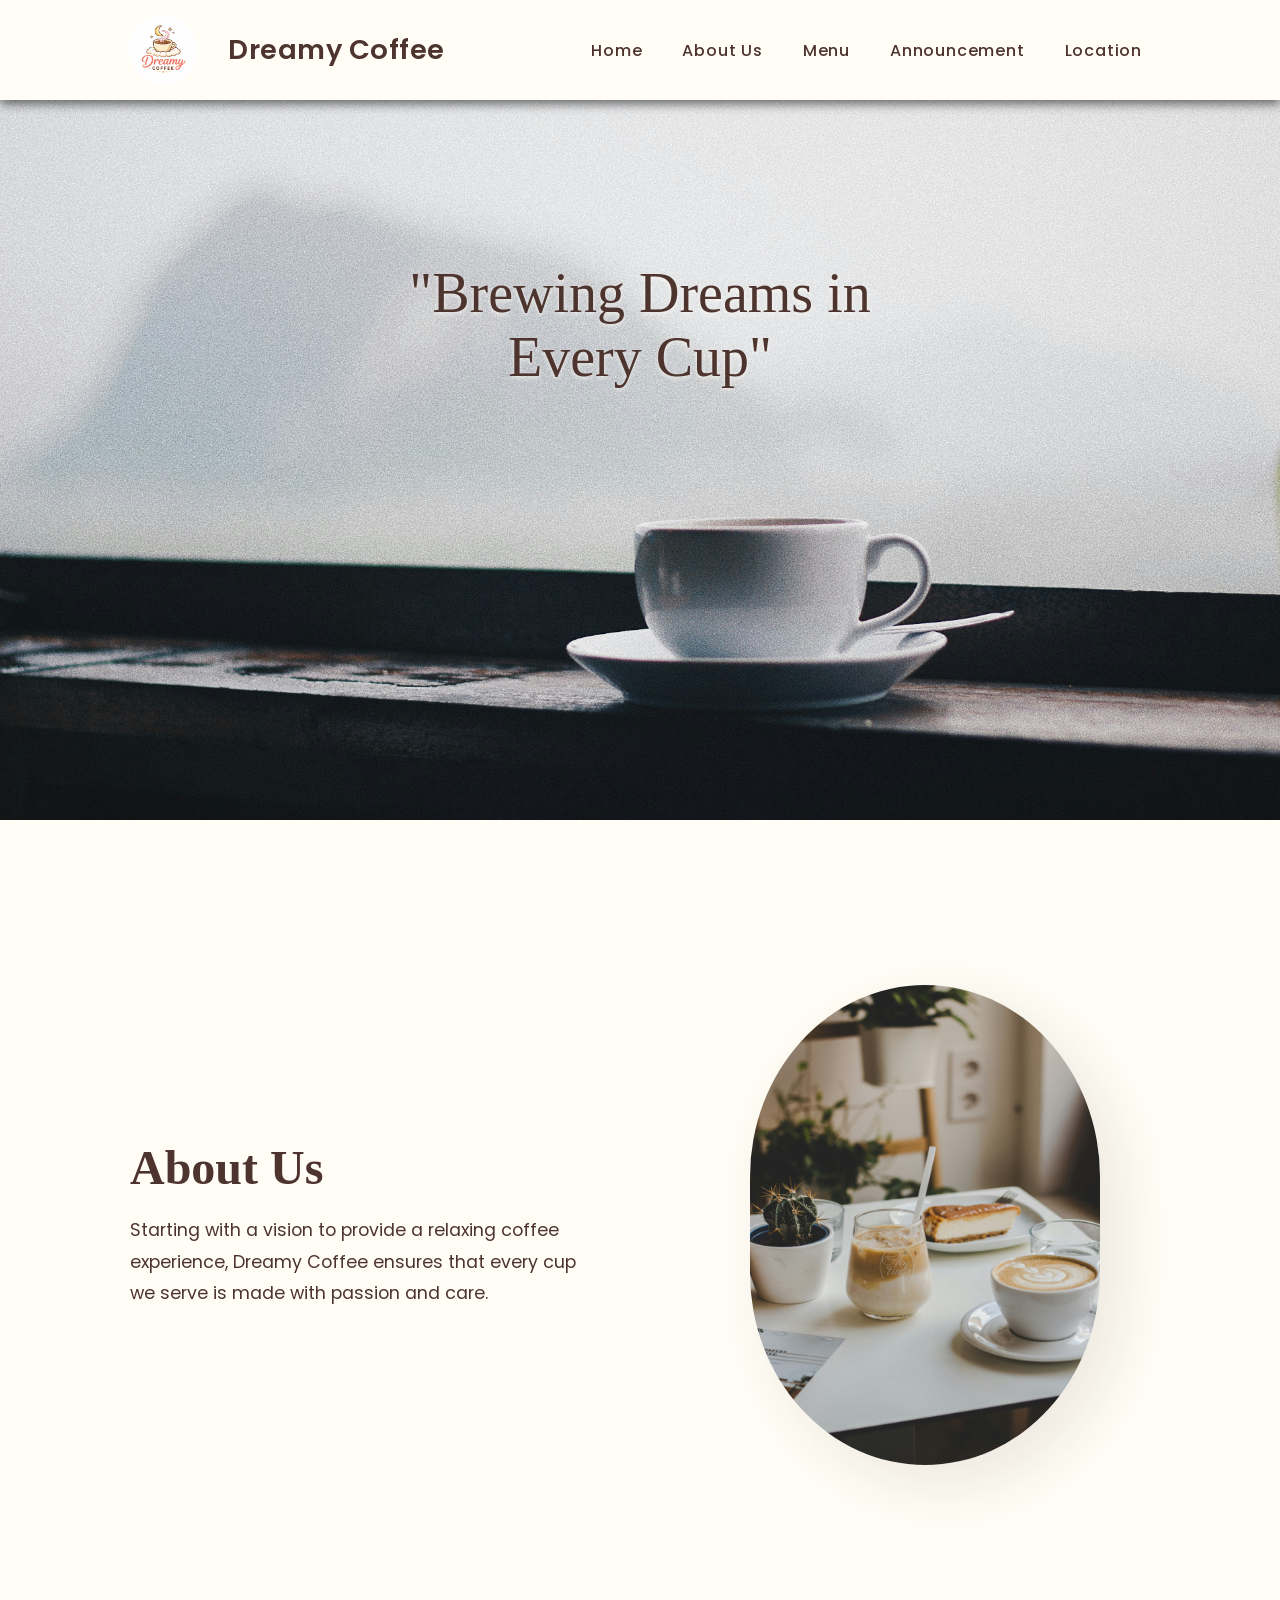
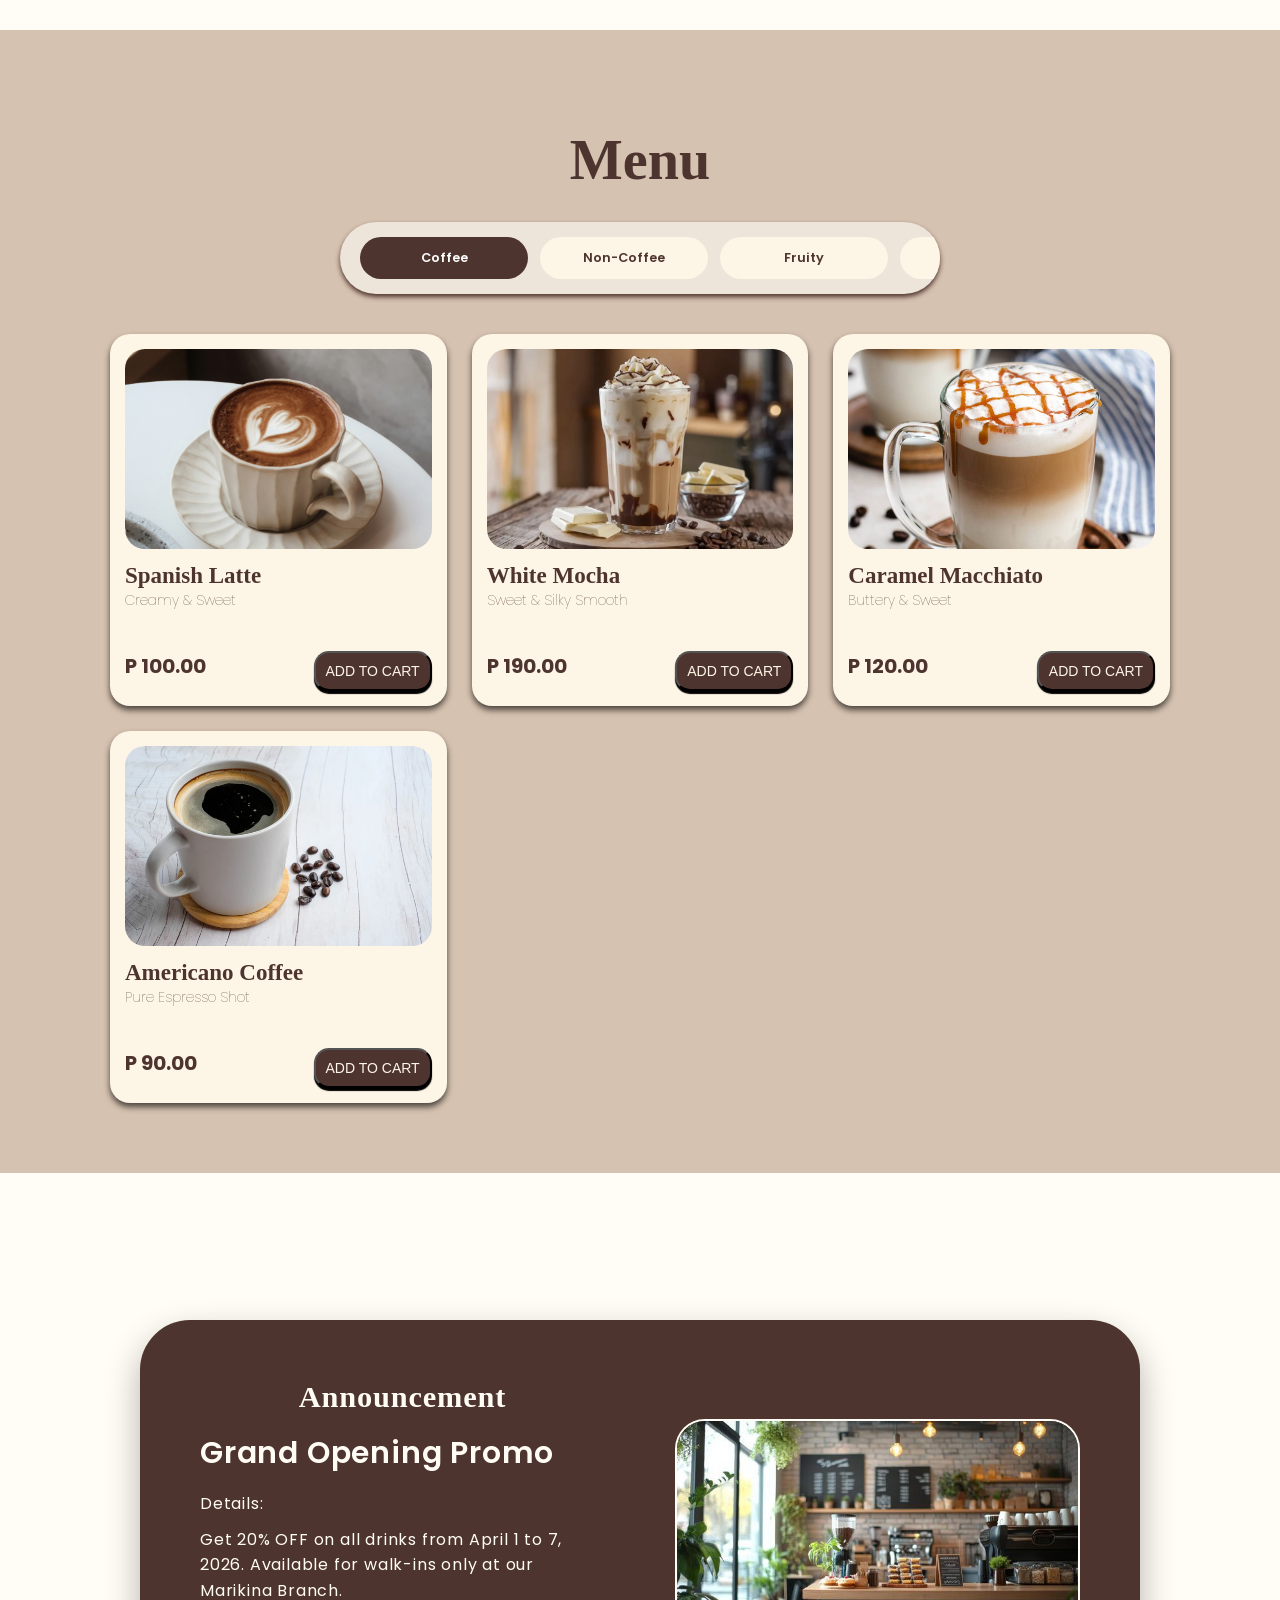
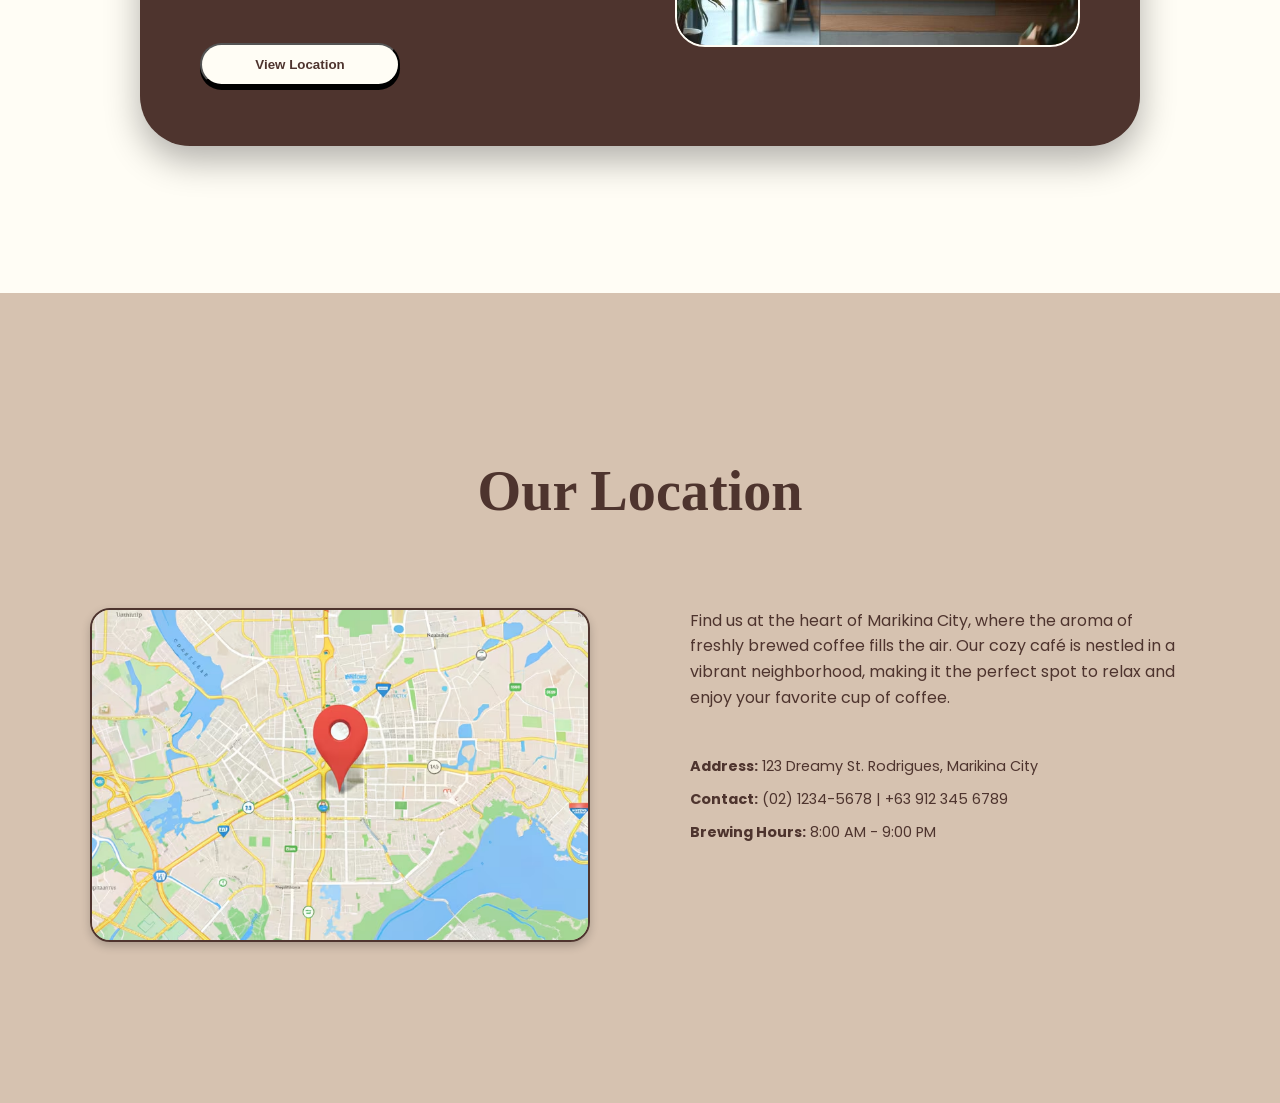
==== index.html @ 5acb3ea9 "Add files via upload" ====
<!DOCTYPE html>
<html lang="en">
<head>
    <meta charset="UTF-8">
    <meta name="viewport" content="width=device-width, initial-scale=1.0">
    <title>Dreamy Coffee</title>

    <link rel="stylesheet" href="style.css">

    <link rel="preconnect" href="https://fonts.googleapis.com">
    <link rel="preconnect" href="https://fonts.gstatic.com" crossorigin>
    <link href="https://fonts.googleapis.com/css2?family=Poppins:wght@400;600;700&display=swap" rel="stylesheet">
</head>
<body>
    <!-- Header Section -->
    <header class="logo-name-nav">
        <div class="brand">
            <div class="logo">
                <img src="dreamyCoffee_logo.webp" alt="Dreamy coffee shop logo">
            </div>
            <div class="name">
                <h2>Dreamy Coffee</h2>
            </div>
        </div>
        <nav class="navigation">
            <div class="menuToggle" id="menuToggle">
                ☰
            </div>
            <div class="navLinks">
                <a href="#home">Home</a>
                <a href="#aboutUs">About Us</a>
                <a href="#menu">Menu</a>
                <a href="#announcement">Announcement</a>
                <a href="#location">Location</a>
            </div>
        </nav>
    </header>

    <!-- Home Section -->
    <main class="home" id="home">
        <div class="home-section">
            <h2>"Brewing Dreams in <br> Every Cup"</h2>
        </div>
    </main>

    <!-- About Us Section -->
    <article class="aboutUs-Section" id="aboutUs">
        <div class="aboutUs">
            <div class="title-paragraph">
                <div class="aboutUs-title">
                    <h3>About Us</h3>
                </div>
                <div class="aboutUs-paragraph">
                    <p>Starting with a vision to provide a relaxing coffee experience, Dreamy Coffee ensures that 
                       every cup we serve is made with passion and care.
                    </p>
                </div>
            </div>
            <div class="aboutUs-picture">
                <img src="about-usPic_DC.webp" alt="Comfortable place with coffee">
            </div>
        </div>
    </article>

    <!-- Menu Section -->
    <section class="menu" id="menu">
        <div class="menu-title">
            <h3>Menu</h3>
        </div>
    
        <div class="categories">
            <ul>
                <li class="active-category" data-category="coffee">Coffee</li>
                <li data-category="non-coffee">Non-Coffee</li>
                <li data-category="fruity">Fruity</li>
                <li data-category="milk-tea">Milk-Tea</li>
                <li data-category="pastries">Pastries</li>
            </ul>
        </div>

        <main class="products-container">

            <!-- Coffee Products -->
            <div class="product" data-item="coffee">
                <div class="product-img">
                    <img src="Latte.webp" alt="Spanish Latte">
                </div>
                <div class="product-name">
                    <h5>Spanish Latte</h5>
                    <p>Creamy & Sweet</p>
                </div>
                <div class="price-cart">
                    <p>P 100.00</p>
                    <input type="button" class="add-btn" value="ADD TO CART">
                </div>
            </div>

            <div class="product" data-item="coffee">
                <div class="product-img">
                    <img src="whiteMocha.webp" alt="White Mocha">
                </div>
                <div class="product-name">
                    <h5>White Mocha</h5>
                    <p>Sweet & Silky Smooth</p>
                </div>
                <div class="price-cart">
                    <p>P 190.00</p>
                    <input type="button" class="add-btn" value="ADD TO CART">
                </div>
            </div>

            <div class="product" data-item="coffee">
                <div class="product-img">
                    <img src="caramelMacchiato.webp" alt="Caramel Macchiato">
                </div>
                <div class="product-name">
                    <h5>Caramel Macchiato</h5>
                    <p>Buttery & Sweet</p>
                </div>
                <div class="price-cart">
                    <p>P 120.00</p>
                    <input type="button" class="add-btn" value="ADD TO CART">
                </div>
            </div>

            <div class="product" data-item="coffee">
                <div class="product-img">
                    <img src="americanoCoffee.webp" alt="Americano Coffee">
                </div>
                <div class="product-name">
                    <h5>Americano Coffee</h5>
                    <p>Pure Espresso Shot</p>
                </div>
                <div class="price-cart">
                    <p>P 90.00</p>
                    <input type="button" class="add-btn" value="ADD TO CART">
                </div>
            </div>


            <!-- Non-Coffee -->
            <div class="product" data-item="non-coffee">
                <div class="product-img">
                    <img src="creamyPureMatchaLatte.webp" alt="Creamy Pure Matcha Latte">
                </div>
                <div class="product-name">
                    <h5>Creamy Pure Matcha Latte</h5>
                    <p>Premium ceremonial grade matcha whisked with velvety steamed milk</p>
                </div>
                <div class="price-cart">
                    <p>P 165.00</p>
                    <input type="button" class="add-btn" value="ADD TO CART">
                </div>
            </div>

            <div class="product" data-item="non-coffee">
                <div class="product-img">
                    <img src="hojichaLatte.webp" alt="Hojicha Latte">
                </div>
                <div class="product-name">
                    <h5>Hojicha Latte</h5>
                    <p>Roasted green tea with a distinct nutty and smoky aroma</p>
                </div>
                <div class="price-cart">
                    <p>P 160.00</p>
                    <input type="button" class="add-btn" value="ADD TO CART">
                </div>
            </div>

            <div class="product" data-item="non-coffee">
                <div class="product-img">
                    <img src="indulgentHotCoffee.webp" alt="Indulgent Hot Chocolate">
                </div>
                <div class="product-name">
                    <h5>Indulgent Hot Chocolate</h5>
                    <p>Rich, melted dark chocolate topped with a swirl of cream</p>
                </div>
                <div class="price-cart">
                    <p>P 120.00</p>
                    <input type="button" class="add-btn" value="ADD TO CART">
                </div>
            </div>

            <div class="product" data-item="non-coffee">
                <div class="product-img">
                    <img src="strawberryMatchaSago.webp" alt="Strawberry Matcha Sago">
                </div>
                <div class="product-name">
                    <h5>Strawberry Matcha Sago</h5>
                    <p>Fresh strawberry bits, chewy sago, and a layered matcha finish</p>
                </div>
                <div class="price-cart">
                    <p>P 185.00</p>
                    <input type="button" class="add-btn" value="ADD TO CART">
                </div>
            </div>

            <!-- Fruity -->
            <div class="product" data-item="fruity">
                <div class="product-img">
                    <img src="classicLemonade.webp" alt="Classic Lemonade">
                </div>
                <div class="product-name">
                    <h5>Classic Lemonade</h5>
                    <p>Fresh & Zesty</p>
                </div>
                <div class="price-cart">
                    <p>P 100.00</p>
                    <input type="button" class="add-btn" value="ADD TO CART">
                </div>
            </div>

            <div class="product" data-item="fruity">
                <div class="product-img">
                    <img src="peachMangoTea.webp" alt="Peach Mango Tea">
                </div>
                <div class="product-name">
                    <h5>Peach Mango Tea</h5>
                    <p>Sweet & Tropical</p>
                </div>
                <div class="price-cart">
                    <p>P 130.00</p>
                    <input type="button" class="add-btn" value="ADD TO CART">
                </div>
            </div>

            <div class="product" data-item="fruity">
                <div class="product-img">
                    <img src="lycheeBerryFizz.webp" alt="Lychee Berry Fizz">
                </div>
                <div class="product-name">
                    <h5>Lychee Berry Fizz</h5>
                    <p>Sparkling & Sweet</p>
                </div>
                <div class="price-cart">
                    <p>P 145.00</p>
                    <input type="button" class="add-btn" value="ADD TO CART">
                </div>
            </div>

            <div class="product" data-item="fruity">
                <div class="product-img">
                    <img src="passion-fruit-cloud.webp" alt="Passion Fruit Cloud">
                </div>
                <div class="product-name">
                    <h5>Passion Fruit Cloud</h5>
                    <p>Tangy with Creamy Foam</p>
                </div>
                <div class="price-cart">
                    <p>P 150.00</p>
                    <input type="button" class="add-btn" value="ADD TO CART">
                </div>
            </div>


            <!-- Milk Tea -->
            <div class="product" data-item="milk-tea">
                <div class="product-img">
                    <img src="cookiesAndCream.webp" alt="Cookies & Cream">
                </div>
                <div class="product-name">
                    <h5>Cookies & Cream</h5>
                    <p>Rich and creamy milk tea blended with crushed chocolate cookies.</p>
                </div>
                <div class="price-cart">
                    <p>P 135.00</p>
                    <input type="button" class="add-btn" value="ADD TO CART">
                </div>
            </div>
 
            <div class="product" data-item="milk-tea">
                <div class="product-img">
                    <img src="okinawa.webp" alt="Okinawa">
                </div>
                <div class="product-name">
                    <h5>Okinawa</h5>
                    <p>Classic favorite with a distinct roasted brown sugar flavor</p>
                </div>
                <div class="price-cart">
                    <p>P 120.00</p>
                    <input type="button" class="add-btn" value="ADD TO CART">
                </div>
            </div>

            <div class="product" data-item="milk-tea">
                <div class="product-img">
                    <img src="pandaMilktea.webp" alt="Panda Milk Tea">
                </div>
                <div class="product-name">
                    <h5>Panda Milk Tea</h5>
                    <p>Classic milk tea topped with a mix of black and white chewy pearls</p>
                </div>
                <div class="price-cart">
                    <p>P 140.00</p>
                    <input type="button" class="add-btn" value="ADD TO CART">
                </div>
            </div>

            <div class="product" data-item="milk-tea">
                <div class="product-img">
                    <img src="thaiMilktea.webp" alt="Thai Milk Tea">
                </div>
                <div class="product-name">
                    <h5>Thai Milk Tea</h5>
                    <p>Authentic strongly-brewed black tea with a sweet, floral aroma</p>
                </div>
                <div class="price-cart">
                    <p>P 125.00</p>
                    <input type="button" class="add-btn" value="ADD TO CART">
                </div>
            </div>


            <!-- Pantries -->
            <div class="product" data-item="pastries">
                <div class="product-img">
                    <img src="blueberryCheesecake.webp" alt="Blueberry Cheese Cake">
                </div>
                <div class="product-name">
                    <h5>Blueberry Cheese Cake</h5>
                    <p>Rich & Velvety</p>
                </div>
                <div class="price-cart">
                    <p>P 180.00</p>
                    <input type="button" class="add-btn" value="ADD TO CART">
                </div>
            </div>

            <div class="product" data-item="pastries">
                <div class="product-img">
                    <img src="butterCroissant.webp" alt="Butter Croissant">
                </div>
                <div class="product-name">
                    <h5>Butter Croissant</h5>
                    <p>Flaky & Buttery</p>
                </div>
                <div class="price-cart">
                    <p>P 95.00</p>
                    <input type="button" class="add-btn" value="ADD TO CART">
                </div>
            </div>

            <div class="product" data-item="pastries">
                <div class="product-img">
                    <img src="chineseEggTart.webp" alt="Chinese Egg Tart">
                </div>
                <div class="product-name">
                    <h5>Chinese Egg Tart</h5>
                    <p>Silky Custard Center</p>
                </div>
                <div class="price-cart">
                    <p>P 65.00</p>
                    <input type="button" class="add-btn" value="ADD TO CART">
                </div>
            </div>

            <div class="product" data-item="pastries">
                <div class="product-img">
                    <img src="darkChocCookie.webp" alt="Dark Chocolate Cookies">
                </div>
                <div class="product-name">
                    <h5>Dark Chocolate Cookies</h5>
                    <p>Soft & Chewy</p>
                </div>
                <div class="price-cart">
                    <p>P 85.00</p>
                    <input type="button" class="add-btn" value="ADD TO CART">
                </div>
            </div>
        </main>

        <div class="cart-bar" id="cartBar">
            <div class="cart-info">
                <span id="cartCount">0 Item</span>
                <span> | </span>
                <span id="cartTotal">P 0.00</span>
            </div>
            <button type="button" class="order-now-btn" id="openModalBtn">ORDER NOW</button>
        </div>

        <div id="orderModal" class="modal">
            <div class="modal-content">
                <span class="close-btn">&times;</span>
                <h2>Checkout Details</h2>
        
                <div id="modalOrderSummary" class="modal-summary"></div>

                <form action="https://formspree.io/f/mgopoeno" method="POST" id="checkoutForm">
                    <input type="hidden" name="_next" value="https://yourwebsite.com/thanks.html">
    
                    <input type="hidden" name="Orders" id="hiddenOrderInput">
                    <input type="hidden" name="Total" id="hiddenTotalInput">

                    <div class="input-group">
                        <input type="text" name="Name" placeholder="Full Name" required>
                    </div>
                    <div class="input-group">
                        <input type="tel" name="Phone" placeholder="Phone Number" required>
                    </div>
                    <div class="input-group">
                        <textarea name="Address" placeholder="Delivery Address" required></textarea>
                    </div>

                    <button type="submit" class="confirm-btn">CONFIRM ORDER</button>
                </form>
            </div>
        </div>
    </section>


    <!-- Announcement Section -->
    <section class="announcement" id="announcement">
        <article>
            <div class="announcement-container">
                <div class="content">
                    <div class="annoucement-title">
                        <h3>Announcement</h3>
                    </div>
                    <div class="announcement-content">
                        <h2>Grand Opening Promo</h2>
                        <p>Details:</p>
                        <p>Get 20% OFF on all drinks from April 1 to 7, 2026. Available for
                           walk-ins only at our Marikina Branch.
                        </p>
                        <a href="#location">
                            <input type="button" class="location-btn" value="View Location">
                        </a>
                    </div>
                </div>
                <div class="announcement-img">
                    <img src="coffeeShopPlace.webp" alt="Dreamy Coffee Shop">
                </div>
            </div>
        </article>
    </section>


    <!-- Location Section -->
    <section class="location" id="location">
        <div class="location-container">
            <div class="location-title">
                <h3>Our Location</h3>
            </div>
            <div class="location-content">
                <div class="location-map">
                    <img src="mapLocation.webp" alt="Map loation of Dreamy Coffee Shop">
                </div>
                <div class="location-info">
                    <p class="location-info-content">Find us at the heart of Marikina City, where the aroma of freshly brewed coffee fills the air. 
                       Our cozy café is nestled in a vibrant neighborhood, making it the perfect spot to relax and enjoy your favorite cup of coffee.
                    </p>
                    
                    <div class="contact-info">
                        <p><b>Address:</b> 123 Dreamy St. Rodrigues, Marikina City</p>
                        <p><b>Contact:</b> (02) 1234-5678 | +63 912 345 6789</p>
                        <p><b>Brewing Hours:</b> 8:00 AM - 9:00 PM</p>
                    </div>
                </div>
            </div>
        </div>
    </section>

    <script src="script.js"></script>
</body>
</html>
---- style.css ----
* {
    margin: 0;
    padding: 0;
    box-sizing: border-box;

    scroll-behavior: smooth;
    scroll-padding-top: 90px;
}

/* Header Section */
.logo-name-nav {
    display: flex;
    justify-content: space-between;
    align-items: center;
    padding: 10px 20px 10px 5px;
    box-shadow: 0 0 10px rgba(0, 0, 0, 0.388);
    background-color: #FFFDF5;

    position: sticky;
    top: 0;
    z-index: 1000;
    box-shadow: 0 4px 10px rgba(0, 0, 0, 0.56);
}
/* logo and name container */
.brand {
    display: flex;
    align-items: center; 
    gap: 0px;
}

/* Logo of the shop */
.logo img {
    width: 70%;
    max-width: 100px;
    display: flex;
    justify-content: center;
    align-items: center;
    border-radius: 50%;
}

/* name of the shop */
.name h2 {
    margin: 0;
    font-size: 1.2rem;
    font-family: 'Poppins', sans-serif;
    font-weight: 600;
    letter-spacing: 0.5px;
    color: #4E342E;
}

/* Menu navlinks */
nav .menuToggle{
    padding: 0 20px 0 10px;
    font-size: 30px;
    color: #4E342E;
}

.navLinks {
    display: none;
    flex-direction: column;
    position: absolute;
    top: 90px;
    right: 0;
    width: 200px;
    background-color: #4E342E;
    -webkit-backdrop-filter: blur(10px);
    backdrop-filter: blur(10px);
    border: 1px solid rgba(255, 255, 255, 0.3);
    border-radius: 0 0 0 20px;
    padding: 20px;
    z-index: 100;
    gap: 40px;
    align-items: start;
}
.navLinks.active {  
    display: flex;
}

.navLinks a {
    text-decoration: none;
    color: #FFFDF5;
    padding: 10px 25px;
    letter-spacing: 0.8px;
    font-size: 0.9rem;
    font-family: 'Poppins', sans-serif;
}

/* Tablet */
@media (min-width: 768px) {
    .menuToggle {
        display: none;
    }

    .navLinks {
        display: flex;
        flex-direction: row;
        position: static;
        width: auto;
        background-color: transparent;
        -webkit-backdrop-filter: none;
        backdrop-filter: none;
        border: none;
        padding: 0;
        gap: 20px;
    }

    .navLinks a {
        color: #4E342E;
        padding: 5px 10px;
        font-weight: 500;
        transition: color 0.3s ease;
        font-size: 0.9rem;
        font-family: 'Poppins', sans-serif;
    }
    .navLinks a:hover {
        color: #D4A373;
    }

    .logo-name-nav {
        padding: 10px 50px;
    }

    .name h2 {
        font-size: 1.6rem;
    }
}

/* Laptop */
@media (min-width: 1200px) {
    .logo-name-nav {
        padding: 15px 10%;
    }

    .navLinks a {
        color: #4E342E;
        padding: 5px 10px;
        font-weight: 500;
        transition: color 0.3s ease;
        font-size: 1rem;
        font-family: 'Poppins', sans-serif;
    }
    .navLinks a:hover {
        color: #D4A373;
    }

     .name h2 {
        font-size: 1.7rem;
    }
}

/* Home Section */
.home {
    background-image: url(backgroundPic_DC.webp);
    height: 80vh;
    background-repeat: no-repeat;
    background-size: cover;
    background-position: center;
}

.home-section {
    display: flex;
    justify-content: center;
    align-items: center;
    min-height: 50vh;
}

.home-section h2 {
    font-size: 2.2rem;
    padding: 0 10px;
    text-align: center;
    color: #4E342E;
    font-weight: 500;
    text-shadow: 0 2px 4px rgba(255, 253, 245, 0.8);
}

@media (min-width: 768px) {
    .home-section h2 {
        font-size: 2.8rem;
    }
}

@media (min-width: 1200px) {
    .home-section h2 {
        font-size: 3.5rem;
    }
}

/* About Us Section */
.aboutUs-Section {
    background-color: #FFFDF5;
    height: 100vh;
}

.aboutUs {
    display: flex;
    flex-direction: column;
    justify-content: center;
    align-items: center;
    padding: 60px 40px;
    gap: 5vh;
}

.title-paragraph {
    display: flex;
    flex-direction: column;
    justify-content: center;
    align-items: center;
    gap: 20px;
    max-width: 600px;
    text-align: center;
}

.aboutUs-title {
    font-size: 2rem;
    margin-top: 10%;
    color: #4E342E;
}

.aboutUs-paragraph {
    text-align: center;
    font-size: 1rem;
    font-family: 'Poppins', sans-serif;
    color: #4E342E;
    line-height: 1.6;
    margin: 0 auto 40px auto;
}

.aboutUs-picture img {
    width: 250px;
    border-radius: 50%;
    height: 350px;
    display: block;
    margin: 0 auto;
}

@media (min-width: 768px) {
    .aboutUs {
        display: flex;
        flex-direction: row;
        align-items: center;
        justify-content: center;
        gap: 80px;
        max-width: 1200px; 
        margin: 0 auto;    
        padding: 100px 40px;
    }

    .title-paragraph {
        flex: 1;
        text-align: left;
    }

    .aboutUs-title h3 {
        text-align: left;
        font-size: 3rem;
    }

    .aboutUs-paragraph p {
        line-height: 1.8;
        font-size: 1.1rem;
        color: #4E342E;
        text-align: left; 
    }

    .aboutUs-picture {
        flex: 1;
        display: flex;
        justify-content: center;
    }
}

@media (min-width: 1024px) {
    .aboutUs-Section {
        height: auto;
        min-height: 90vh; 
        display: flex;
        align-items: center;
    }

    .aboutUs {
        flex-direction: row; 
        justify-content: center;
        gap: 120px;
        max-width: 1200px;
        margin: 0 auto;
        padding: 100px 50px;
    }

    .title-paragraph {
        flex: 1;
        align-items: flex-start; 
        text-align: left;        
        max-width: 550px;        
    }

    .aboutUs-title {
        margin-top: 0;         
        font-size: 3.5rem;       
        text-align: left;
    }

    .aboutUs-paragraph {
        text-align: left;        
        font-size: 1.15rem;      
        line-height: 1.8;
        margin: 0;               
    }

    .aboutUs-picture {
        flex: 1;
        display: flex;
        justify-content: center; 
    }

    .aboutUs-picture img {
        width: 350px;           
        height: 480px;
        border-radius: 50% / 40%; 
        box-shadow: 20px 20px 60px rgba(78, 52, 46, 0.1);
    }
}

/* Menu Section */
.menu {
    min-height: 100vh;
    background-color: #D6C2B0;
    display: flex;
    flex-direction: column;
    align-items: center;
    justify-content: flex-start;
    padding: 50px 0;
}

.menu-title {
    font-size: 2rem;
    color: #4E342E;
    padding: 10px;
    margin-top: 10%;
}

.categories {
    width: 100%;
    overflow-x: auto;
    display: block;
    padding: 15px 0;
    background-color: #EDE4DA;
    box-shadow: 0 3px 5px #4E342E;
    max-width: 90%;
    border-radius: 50px;
    margin: 20px auto;
    
    scroll-snap-type: x mandatory;
    
    @supports (scrollbar-width: none) {
        scrollbar-width: none;
    }
    
    -ms-overflow-style: none;
}

.categories::-webkit-scrollbar {
    display: none !important;
    width: 0 !important;
    height: 0 !important;
}

.categories ul {
    display: flex;
    overflow-x: auto;
    scroll-snap-type: x mandatory;
    list-style: none;
    padding: 0 20px; 
    margin: 0;
    gap: 12px;
    -ms-overflow-style: none;

    @supports (scrollbar-width: none) {
        scrollbar-width: none;
    }
}

.categories ul::-webkit-scrollbar {
    display: none;
}

.categories li {
    flex: 0 0 30%; 
    text-align: center;
    background-color: #fdf5e6;
    color: #4E342E;
    padding: 12px 0;
    border-radius: 25px;
    font-size: 0.80rem;
    font-weight: 600;
    font-family: 'Poppins', sans-serif;
    
    scroll-snap-align: center;
    
    white-space: nowrap;
}

.categories li:hover {
    box-shadow: inset 0 0 0 2px #4E342E; 
    cursor: pointer;
}

.active-category {
    background-color: #4E342E !important;
    color: #ffffff !important;
}

.products-container {
    display: flex;
    flex-direction: column;
    gap: 30px;
    padding: 20px;
    width: 100%;
    max-width: 500px;
    justify-content: center;
    align-items: center;
}

.product {
    background: #fdf5e6; 
    padding: 15px;
    border-radius: 20px;
    text-align: center;
    box-shadow: 0 4px 6px rgba(0, 0, 0, 0.655);
    width: 90%;
    display: flex;
    flex-direction: column;
}

.product-img img {
    width: 300px; 
    height: 200px;
    object-fit: cover;
    border-radius: 20px;
}

.product-name {
    display: flex;
    flex-direction: column;
    gap: 1px;
    align-items: flex-start;
    margin-top: 10px;
}

.product-name h5 {
    font-size: 23px;
    color: #4E342E;
}

.product-name p {
    font-family: 'Poppins', sans-serif;
    font-size: 14px;
    font-weight: lighter;
    color: #4E342E;
    text-align: start;
}

.price-cart {
    display: flex;
    flex-direction: row;
    justify-content: space-between;
    margin-top: 13%;
}

.price-cart p {
    font-size: 20px;
    font-family: 'Poppins', sans-serif;
    font-weight: bold;
    color: #4E342E;
}

.price-cart input {
    background-color: #4E342E;
    padding: 10px;
    border-radius: 15px;
    font-size: 14px;
    color: #fdf5e6;
    box-shadow: 0 3px 1px black;
}

/* Order Button */
.cart-bar {
    display: none; 
    position: fixed;
    bottom: 25px;
    left: 15px;
    right: 15px;
    z-index: 9999;
    
    background-color: #4E342E;
    color: #FFFFFF;
    padding: 18px 25px;
    border-radius: 50px;
    box-shadow: 0 10px 25px rgba(0, 0, 0, 0.3);
    
    justify-content: space-between;
    align-items: center;
}

.cart-bar.active {
    display: flex; 
    animation: slideUp 0.4s ease-out;
}

.cart-info {
    font-size: 1.05rem;
    font-weight: 600;
    letter-spacing: 0.5px;
}

.cart-bar .order-now-btn {
    background-color: #FFFFFF;
    color: #4E342E;
    border: none;
    padding: 10px 20px;
    border-radius: 25px;
    font-weight: 800;
    font-size: 0.85rem;
    cursor: pointer;
    text-transform: uppercase;
    transition: all 0.3s ease;
}

.cart-bar .order-now-btn:hover {
    background-color: #F5F5F5;
    transform: scale(1.05);
}

@keyframes slideUp {
    from {
        opacity: 0;
        transform: translateY(50px);
    }
    to {
        opacity: 1;
        transform: translateY(0);
    }
}

button, 
input, 
a, 
li,
.add-btn,
.categories ul li {
    -webkit-tap-highlight-color: transparent;
    -webkit-tap-highlight-color: rgba(0,0,0,0); 
    outline: none;
}

.product {
    -webkit-tap-highlight-color: transparent;
}

/* Form Order */
.modal {
    display: none; 
    position: fixed;
    z-index: 10000;
    left: 0;
    top: 0;
    width: 100%;
    height: 100%;
    background-color: rgba(0, 0, 0, 0.5); 

    -webkit-backdrop-filter: blur(5px); 
    backdrop-filter: blur(5px);
}

.modal-content {
    background-color: #FFFDF5;
    margin: 10% auto;
    padding: 25px;
    border-radius: 20px;
    width: 90%;
    max-width: 400px;
    position: relative;
    box-shadow: 0 10px 30px rgba(0,0,0,0.3);
    animation: popIn 0.3s ease;
}

@keyframes popIn {
    from { transform: scale(0.8); opacity: 0; }
    to { transform: scale(1); opacity: 1; }
}

.close-btn {
    position: absolute;
    right: 20px;
    top: 15px;
    font-size: 28px;
    cursor: pointer;
    color: #4E342E;
}

.modal h2 { color: #4E342E; margin-bottom: 15px; text-align: center; }

.modal-summary {
    background: #fdf2e9;
    padding: 15px;
    border-radius: 10px;
    margin-bottom: 20px;
    max-height: 150px;
    overflow-y: auto;
    font-size: 0.9rem;
    color: #4E342E;
}

.input-group input, .input-group textarea {
    width: 100%;
    padding: 12px;
    margin-bottom: 15px;
    border: 1px solid #ddd;
    border-radius: 10px;
    box-sizing: border-box;
}

.confirm-btn {
    width: 100%;
    background-color: #4E342E;
    color: white;
    padding: 15px;
    border: none;
    border-radius: 10px;
    font-weight: bold;
    cursor: pointer;

    -webkit-tap-highlight-color: transparent;
    -webkit-tap-highlight-color: rgba(0,0,0,0); 
    outline: none;
}

/* --- TABLET VIEW (768px and up) --- */
@media screen and (min-width: 768px) {
    .menu-title {
        margin-top: 5%; 
        font-size: 2.5rem;
    }

    .categories {
        max-width: 600px; 
    }

    .products-container {
        display: grid;
        grid-template-columns: repeat(2, 1fr);
        max-width: 800px;
        gap: 20px;
    }

    .product {
        width: 100%;
    }

    .product-img img {
        width: 100%;
        height: 180px;
    }

    .modal-content {
        margin: 5% auto;
        max-width: 450px;
    }
}

/* --- LAPTOP / DESKTOP VIEW (1024px and up) --- */
@media screen and (min-width: 1024px) {
    .menu-title {
        margin-top: 3%;
        font-size: 3rem;
    }

    .products-container {
        grid-template-columns: repeat(3, 1fr);
        max-width: 1100px;
        gap: 25px;
    }

    .product-img img {
        height: 200px;
    }

    .cart-bar {
        left: 50%;
        right: auto;
        transform: translateX(-50%);
        width: 500px; 
    }
    .cart-bar.active {
    display: flex; 
    animation: smoothFadeIn 0.4s ease-out forwards;
}

    @keyframes smoothFadeIn {
    0% {
        opacity: 0;
        transform: translate(-50%, 20px); 
    }
    100% {
        opacity: 1;
        transform: translate(-50%, 0); 
    }
}

    .product:hover {
        transform: translateY(-10px);
        transition: transform 0.3s ease;
        box-shadow: 0 10px 20px rgba(0,0,0,0.2);
    }
}


/* Announcement section */
.announcement {
    background-color: #FFFDF5;
    min-height: 90vh;
    display: flex;
    justify-content: center;
    align-items: center;
    padding: 25% 40px;
}

.announcement-container {
    background-color: #4E342E;
    display: flex;
    flex-direction: column;
    align-items: center;
    padding: 50px 30px;
    width: 100%;
    max-width: 450px;
    border-radius: 50px;
    box-shadow: 0 15px 35px rgba(0, 0, 0, 0.3);
    text-align: start;
    gap: 50px;
}

.annoucement-title {
    color: #FFFDF5;
    font-size: 22px;
    letter-spacing: 0.8px;
    padding: 5px 10px;
    text-align: center;
}

.announcement-content {
    margin-top: 40px;
    display: flex;
    flex-direction: column;
    gap: 10px;
    color: #FFFDF5;
    font-family: 'Poppins',  sans-serif;
    letter-spacing: 0.8px;
    line-height: 1.6;
}

.announcement-content h2 {
    line-height: 25px;
    font-weight: 600;
}

.location-btn {
    width: auto;
    min-width: 200px;
    padding: 12px 30px; 
    margin-top: 30px;
    border-radius: 50px;
    background-color: #FFFDF5;
    color: #4E342E;
    box-shadow: 0 4px 0px #000;
    font-weight: 800;
    transition: transform 0.2s ease;
}
.location-btn:active {
    transform: translateY(3px); 
    box-shadow: 0 1px 0px #000;
}

a {
    text-decoration: none;
    display: flex;
    align-items: center;
    justify-content: center;
}

.announcement-img {
    display: flex;
    transition: transform 0.3s ease;
}
.announcement-img:hover {
    transform: scale(1.02);
}

.announcement-img img {
    width: 100%;
    max-width: 400px;
    border-radius: 20px;
    border: 2px solid #FFFDF5;
}

/* --- TABLET & DESKTOP (768px and up) --- */
@media screen and (min-width: 768px) {
    .announcement {
        padding: 60px 20px;
        min-height: 80vh;
    }

    .announcement-container {
        flex-direction: row; 
        max-width: 1000px; 
        padding: 60px;
        gap: 70px; 
        align-items: center;
        text-align: left; 
    }

    .content, .announcement-img {
        flex: 1;
    }

    .annoucement-title {
        text-align: center;
        padding: 0;
        margin-bottom: 15px;
        font-size: 26px;
    }

    .announcement-content {
        margin-top: 20px;
    }

    .announcement-content h2 {
        font-size: 30px;
        line-height: 1.2;
        margin-bottom: 10px;
    }

    .announcement-img img {
        max-width: 100%;
        border-radius: 30px;
    }

    .announcement-content a {
        justify-content: flex-start; 
    }
}


/* Location Section */
.location {
    background-color:  #D6C2B0;
    min-height: 90vh;
    padding: 20% 40px;
}

.location-container {
    display: flex;
    flex-direction: column;
    justify-content: center;
    align-items: center;
    gap: 40px;
}

.location-title {
    font-size: 2rem;
    color: #4E342E;
    padding: 5px 10px;
    text-align: center;
}

.location-content {
    display: flex;
    flex-direction: column;
    align-items: center;
    justify-content: center;
    gap: 35px;
}

.location-map img {
    width: 100%;
    max-width: 400px;
    border-radius: 20px;
    border: 2px solid #4E342E;
    box-shadow: 0 4px 10px rgba(0, 0, 0, 0.2);
}

.location-info {
    display: flex;
    flex-direction: column;
    align-items: center;
    justify-content: center;
    gap: 25px;
}

.location-info-content {
    display: flex;
    flex-direction: column;
    text-align: center;
    font-family: 'Poppins', sans-serif;
    color: #4E342E;
    line-height: 1.6;
    font-size: 1rem;
}

.contact-info {
    font-family: 'Poppins', sans-serif;
    color: #4E342E;
    line-height: 1.6;
    font-size: 0.9rem;
    display: flex;
    flex-direction: column;
    justify-content: center;
    align-items: start;
    gap: 10px;
    margin-top: 20px;
}

/* --- TABLET & DESKTOP (768px and up) --- */
@media screen and (min-width: 768px) {
    .location {
        padding: 80px 40px;
        min-height: 90vh;
        display: flex;
        flex-direction: column;
        justify-content: center;
    }

    .location-title {
        font-size: 3rem; 
        margin-bottom: 40px;
    }

    .location-content {
        flex-direction: row; 
        align-items: flex-start; 
        justify-content: center;
        gap: 60px;
        max-width: 1100px;
        margin: 0 auto;
    }

    .location-map {
        flex: 1;
        display: flex;
        justify-content: flex-end;
    }

    .location-map img {
        max-width: 500px; 
        height: auto;
    }

    .location-info {
        flex: 1;
        align-items: flex-start; /* Left aligned ang text sa desktop */
        text-align: left;
    }

    .location-info-content {
        text-align: left; /* From center to left alignment */
        max-width: 500px;
    }

    .contact-info {
        align-items: flex-start;
    }
}

/* --- LARGE SCREENS (1200px and up) --- */
@media screen and (min-width: 1200px) {
    .location-content {
        gap: 100px; /* Mas malawak na space para sa premium feel */
    }
}
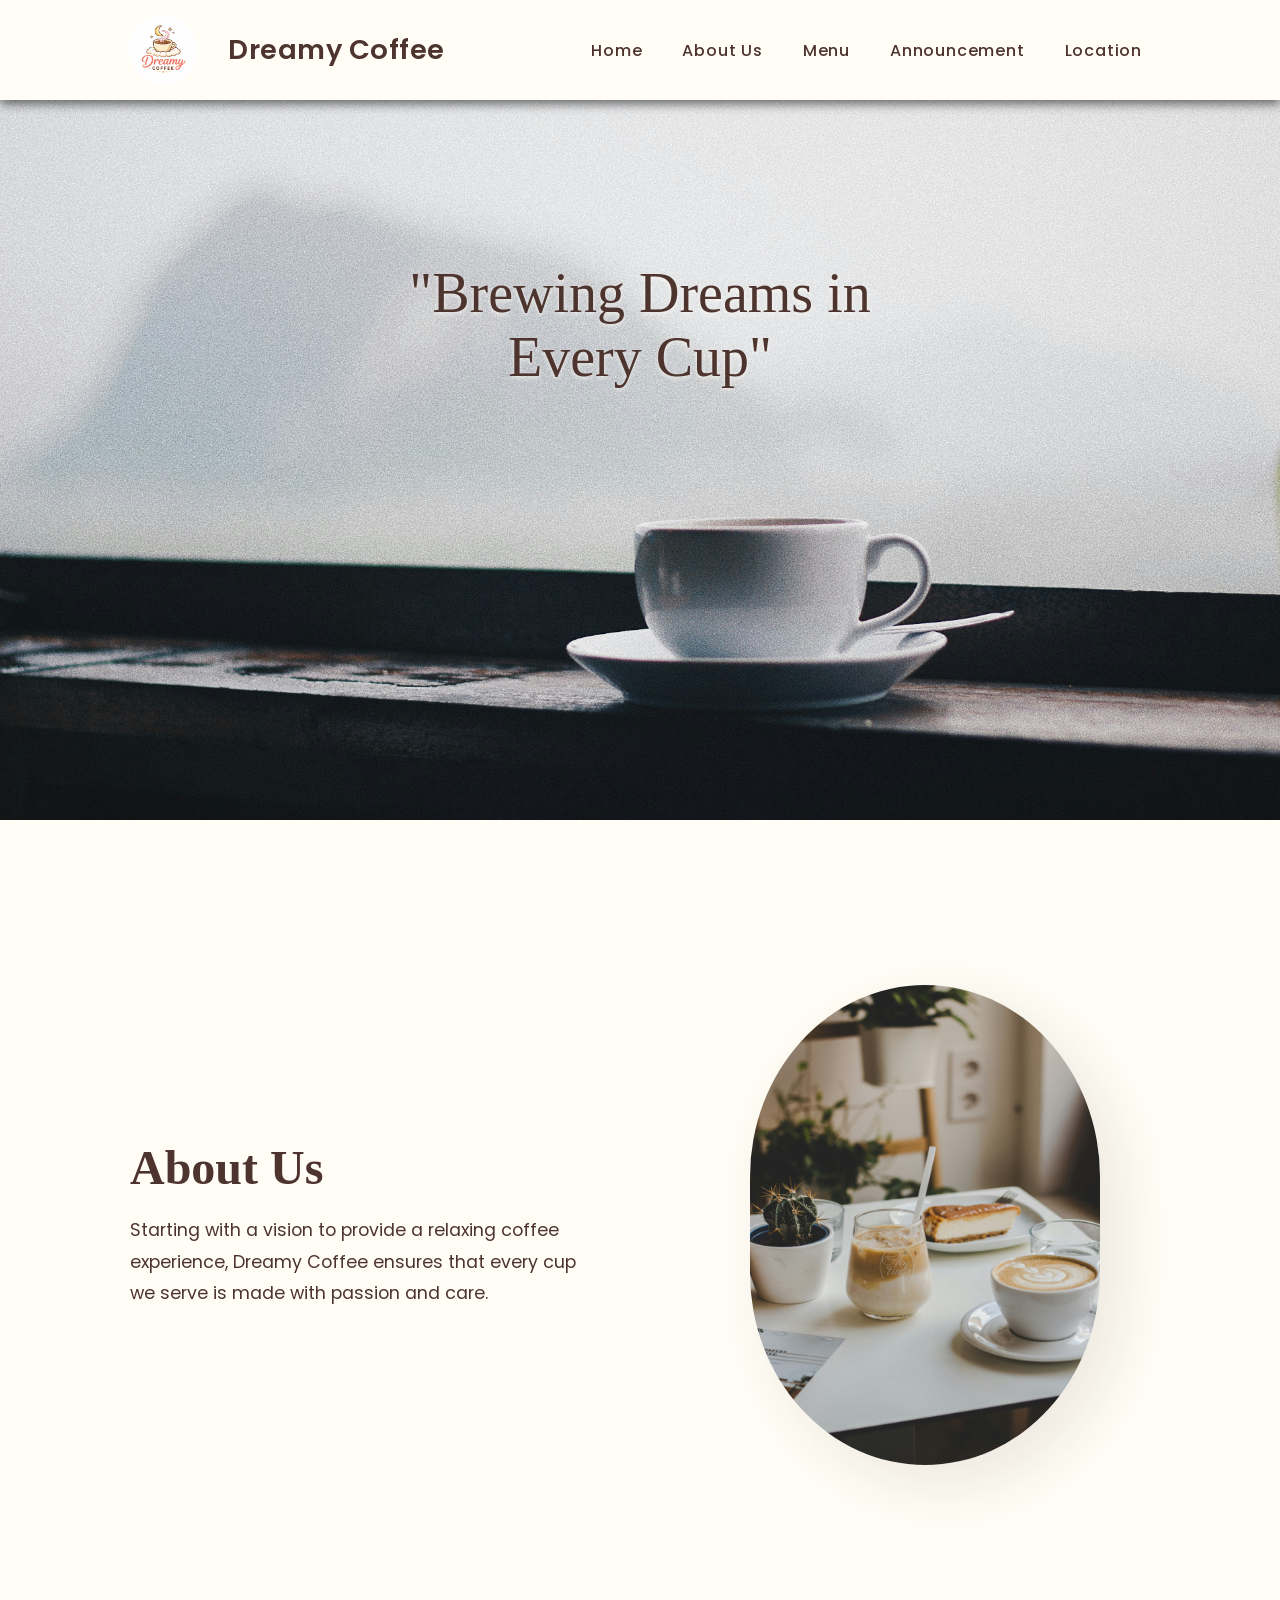
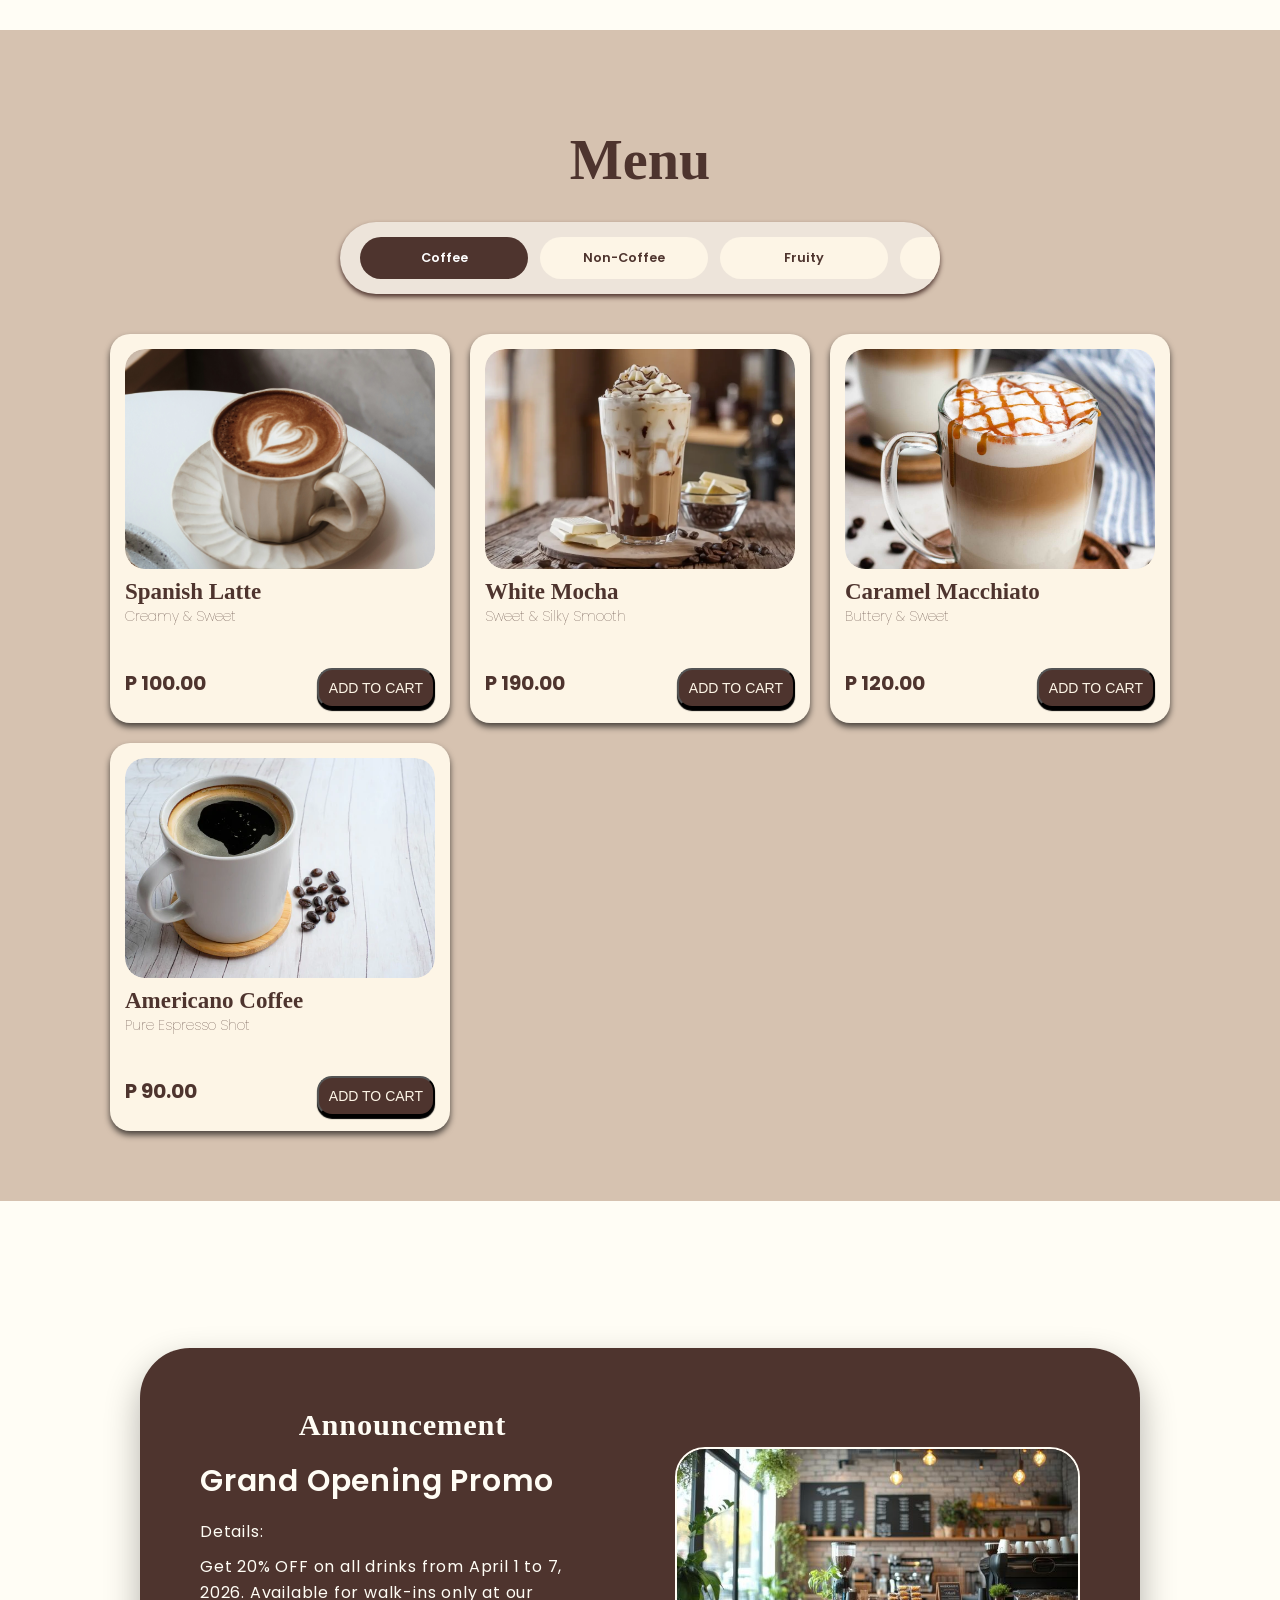
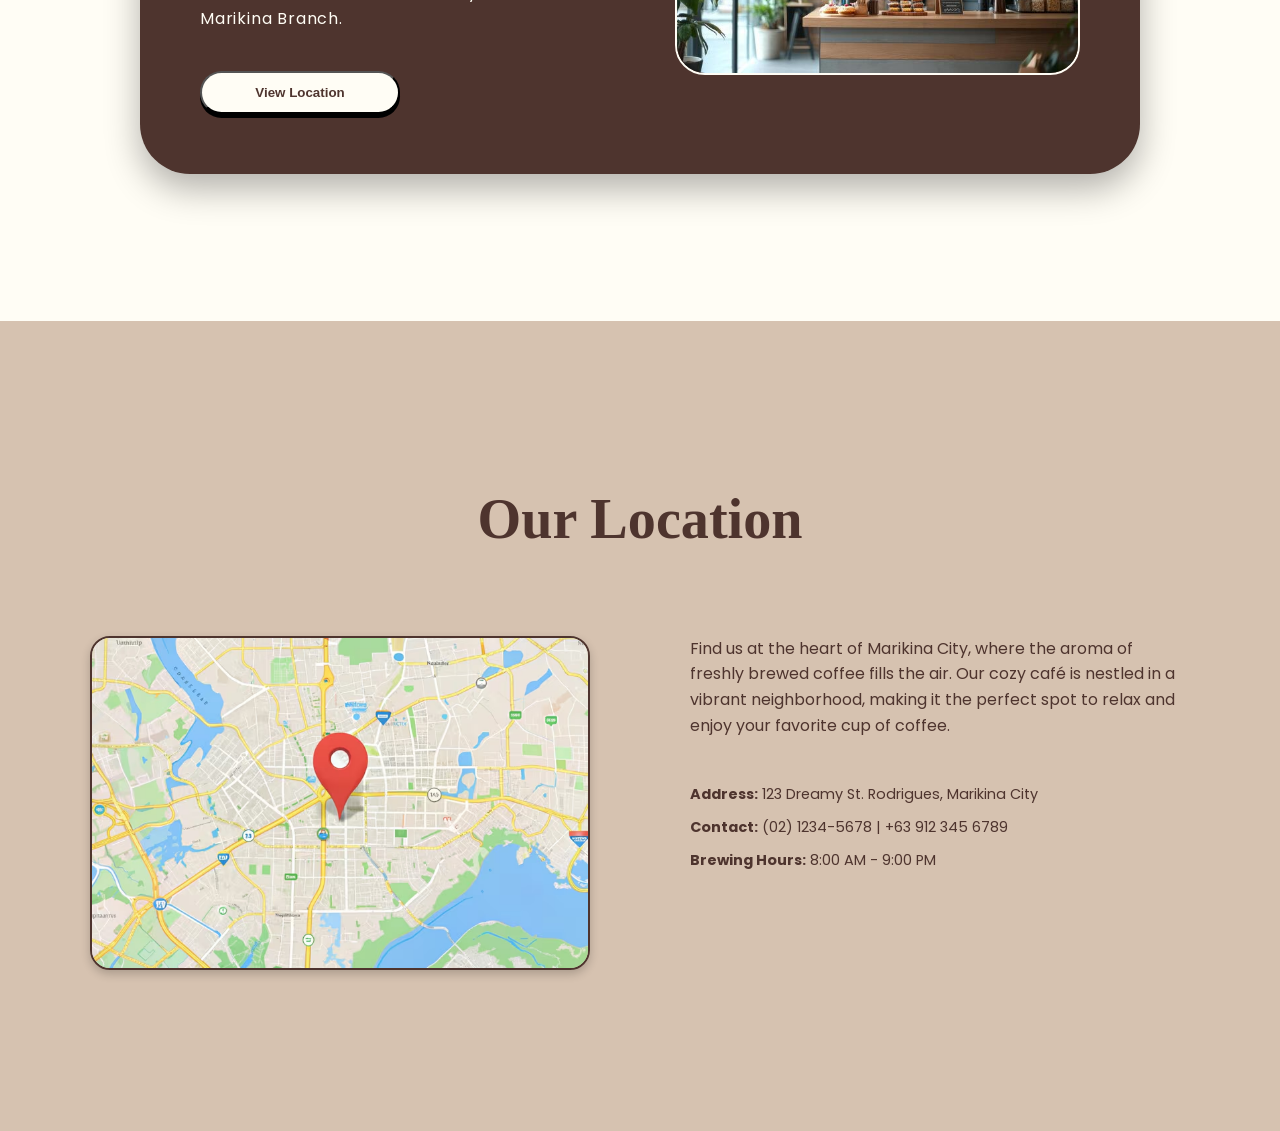
==== commit afa271b5: "Update form action redirect URL in index.html" ====
--- a/index.html
+++ b/index.html
@@ -386,7 +386,7 @@
                 <div id="modalOrderSummary" class="modal-summary"></div>
 
                 <form action="https://formspree.io/f/mgopoeno" method="POST" id="checkoutForm">
-                    <input type="hidden" name="_next" value="https://yourwebsite.com/thanks.html">
+                    <input type="hidden" name="_next" value="https://sug4m.github.io/dreamy-coffee/thanks.html">
     
                     <input type="hidden" name="Orders" id="hiddenOrderInput">
                     <input type="hidden" name="Total" id="hiddenTotalInput">
@@ -462,4 +462,4 @@
 
     <script src="script.js"></script>
 </body>
-</html>+</html>
--- a/style.css
+++ b/style.css
@@ -426,16 +426,40 @@
     border-radius: 20px;
     text-align: center;
     box-shadow: 0 4px 6px rgba(0, 0, 0, 0.655);
-    width: 90%;
-    display: flex;
-    flex-direction: column;
+    
+    /* Siguradong pasok sa screen */
+    width: 100%; 
+    max-width: 350px;
+    box-sizing: border-box; /* Isinasama ang padding sa sukat ng width */
+    margin: 0 auto;
+    
+    display: flex;
+    flex-direction: column;
+    overflow: hidden; /* Security guard: putol ang anumang luluwa */
+}
+
+.product-img {
+    width: 100%;
+    /* Inalis natin ang max-width dito para sumunod lang siya sa parent container */
+    margin: 0 auto;
+    border-radius: 20px;
+    overflow: hidden; 
 }
 
 .product-img img {
-    width: 300px; 
+    /* Pinaka-importante: */
+    width: 100%; 
+    max-width: 100%; /* Hinding-hindi lalampas sa .product-img container */
     height: 200px;
     object-fit: cover;
     border-radius: 20px;
+    display: block; 
+    transition: transform 0.3s ease; /* Dagdag effect para sa UI/UX */
+}
+
+/* Hover effect para magmukhang professional ang design */
+.product:hover .product-img img {
+    transform: scale(1.05);
 }
 
 .product-name {
@@ -647,18 +671,22 @@
 
     .products-container {
         display: grid;
-        grid-template-columns: repeat(2, 1fr);
-        max-width: 800px;
+        grid-template-columns: repeat(2, 1fr); /* Dalawang column */
         gap: 20px;
+        max-width: 850px; /* Nilimitahan para hindi masyadong malapad */
+        margin: 0 auto;
+        padding: 20px;
     }
 
     .product {
-        width: 100%;
+        width: 100%; /* Susunod siya sa sukat ng grid column */
+        max-width: none; /* Alisin ang limit para pumuno sa column */
     }
 
     .product-img img {
-        width: 100%;
-        height: 180px;
+        height: 180px; /* Mas maliit na height para sa tablet */
+        width: 100% !important;
+        max-width: 100% !important;
     }
 
     .modal-content {
@@ -675,13 +703,12 @@
     }
 
     .products-container {
-        grid-template-columns: repeat(3, 1fr);
+        grid-template-columns: repeat(3, 1fr); /* Tatlong column */
         max-width: 1100px;
-        gap: 25px;
     }
 
     .product-img img {
-        height: 200px;
+        height: 220px; /* Balik sa mas malaking height para sa desktop */
     }
 
     .cart-bar {
@@ -941,18 +968,19 @@
         max-width: 1100px;
         margin: 0 auto;
     }
-
+    
     .location-map {
         flex: 1;
         display: flex;
-        justify-content: flex-end;
+        justify-content: flex-end; /* Nakadikit sa gitna division */
     }
 
     .location-map img {
-        max-width: 500px; 
+        max-width: 500px; /* Mas malaki na sa desktop */
         height: auto;
     }
 
+    /* Kanang Side (Info & Shop Photo) */
     .location-info {
         flex: 1;
         align-items: flex-start; /* Left aligned ang text sa desktop */
@@ -974,4 +1002,4 @@
     .location-content {
         gap: 100px; /* Mas malawak na space para sa premium feel */
     }
-}+}
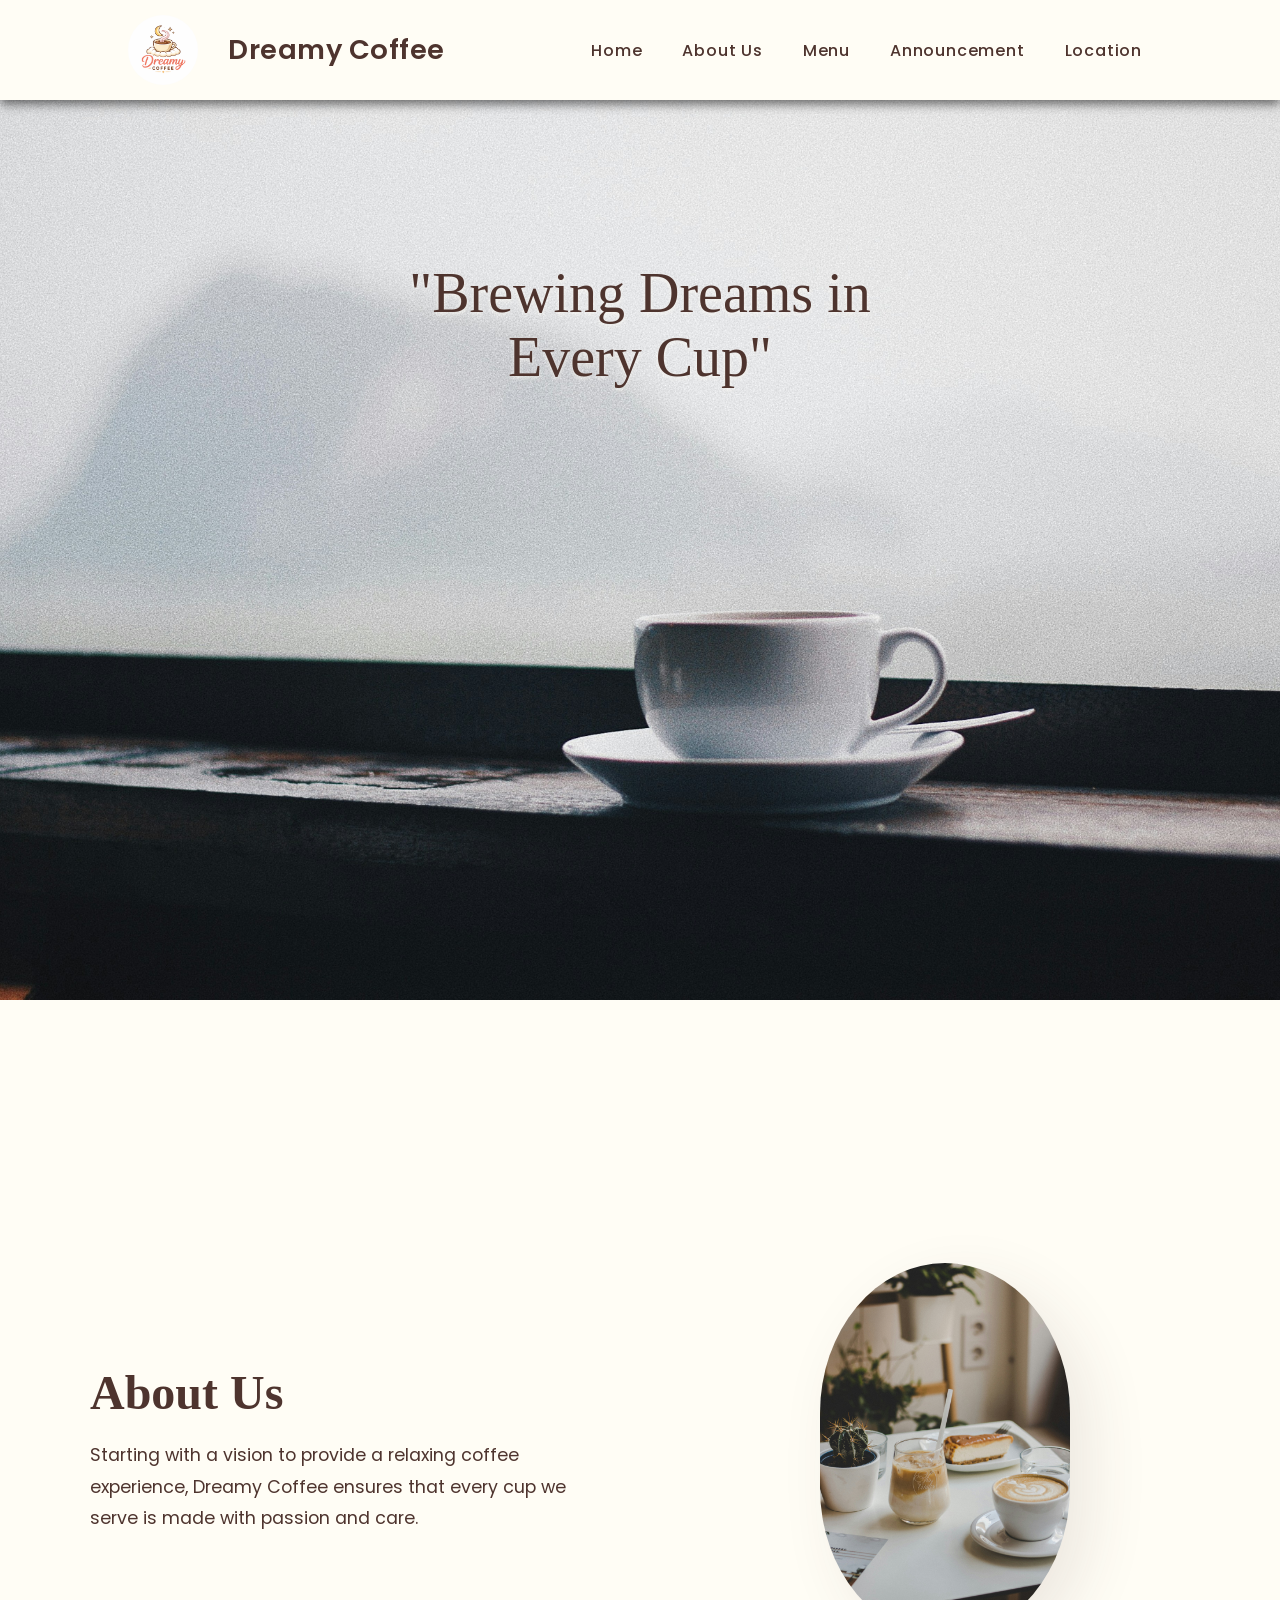
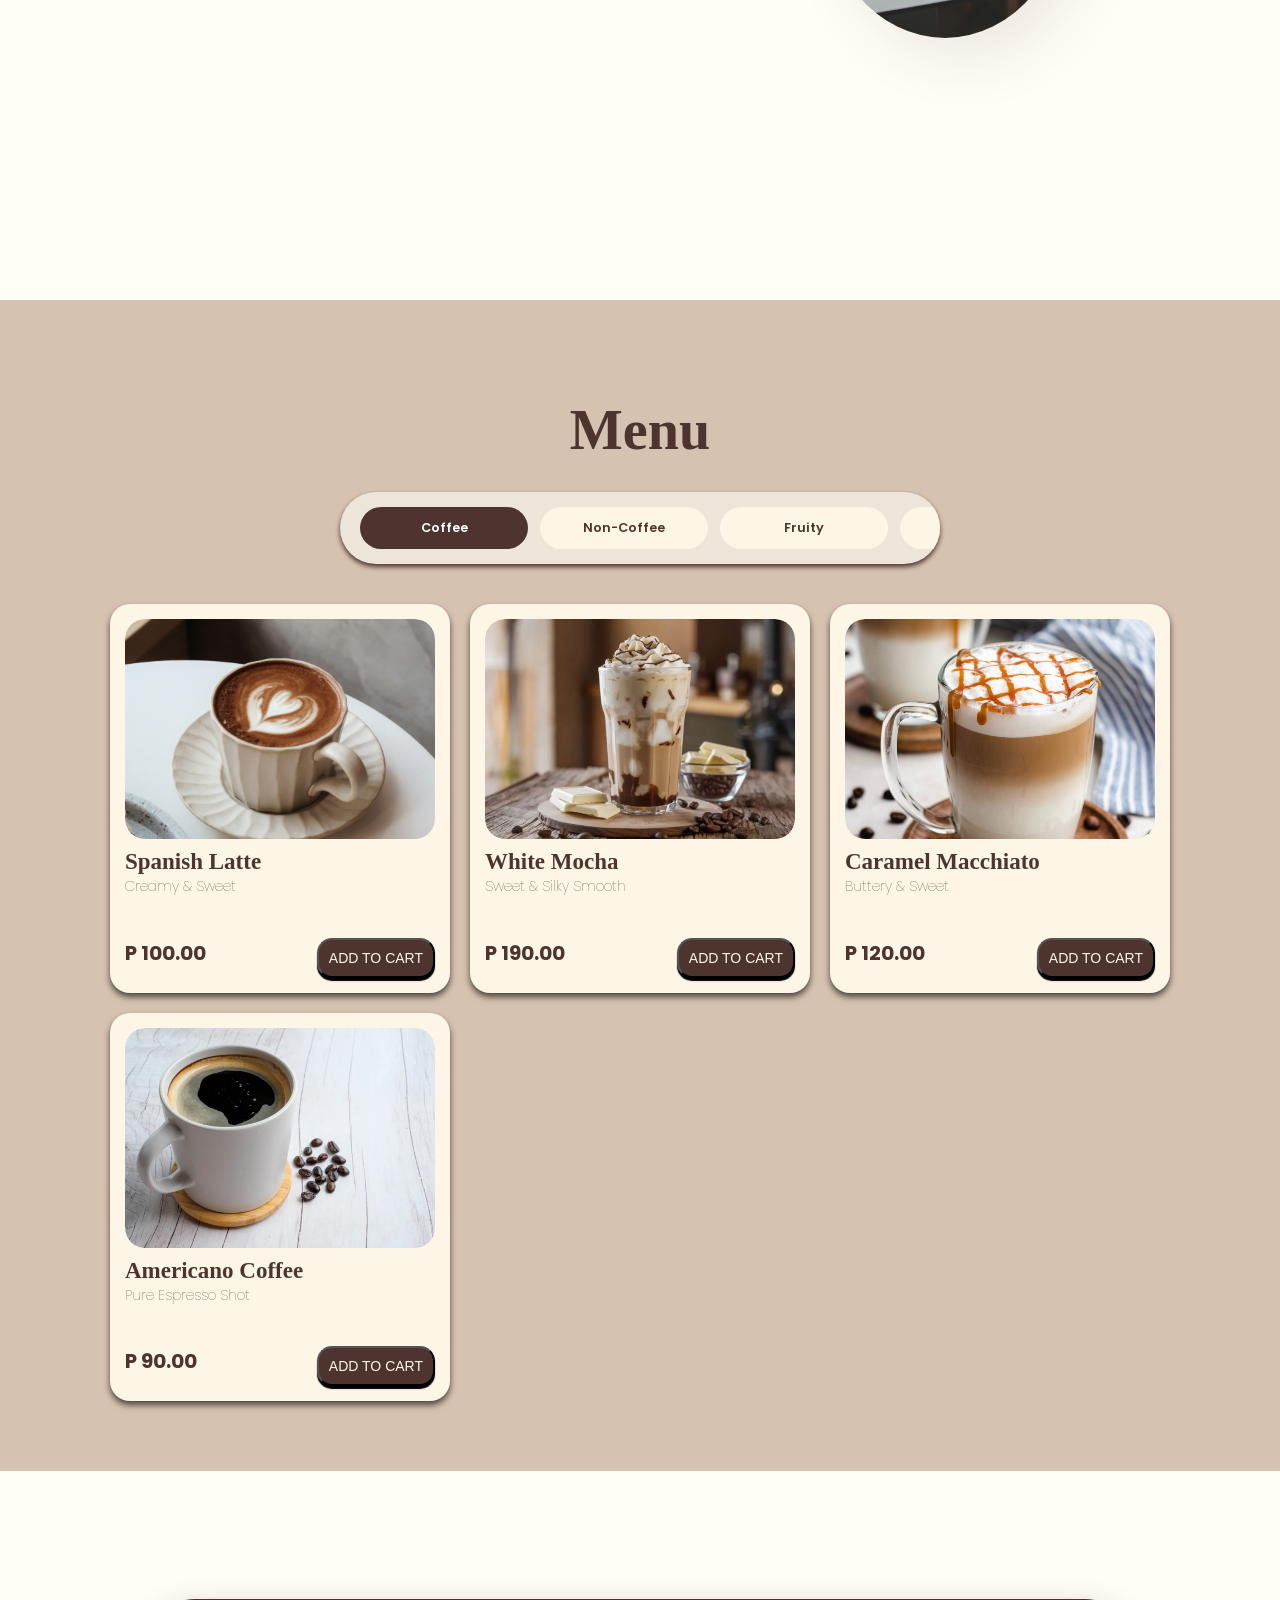
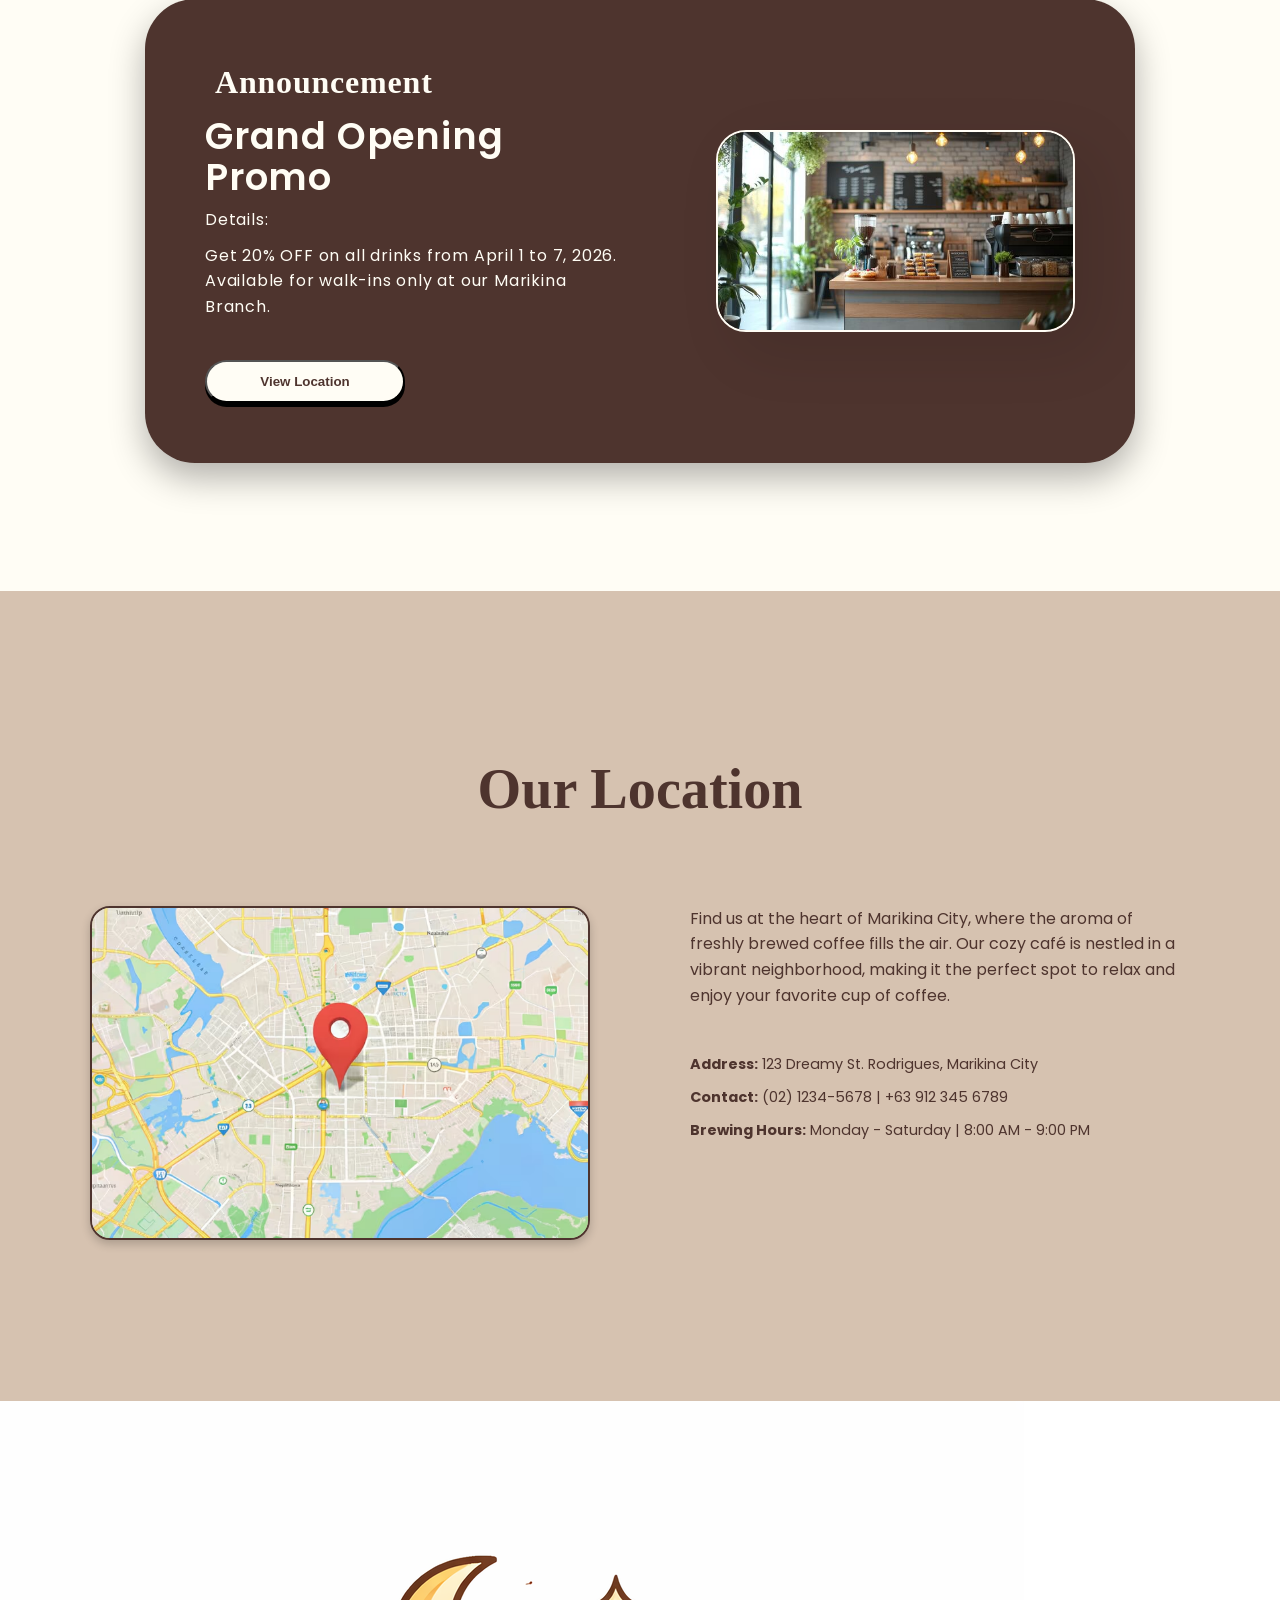
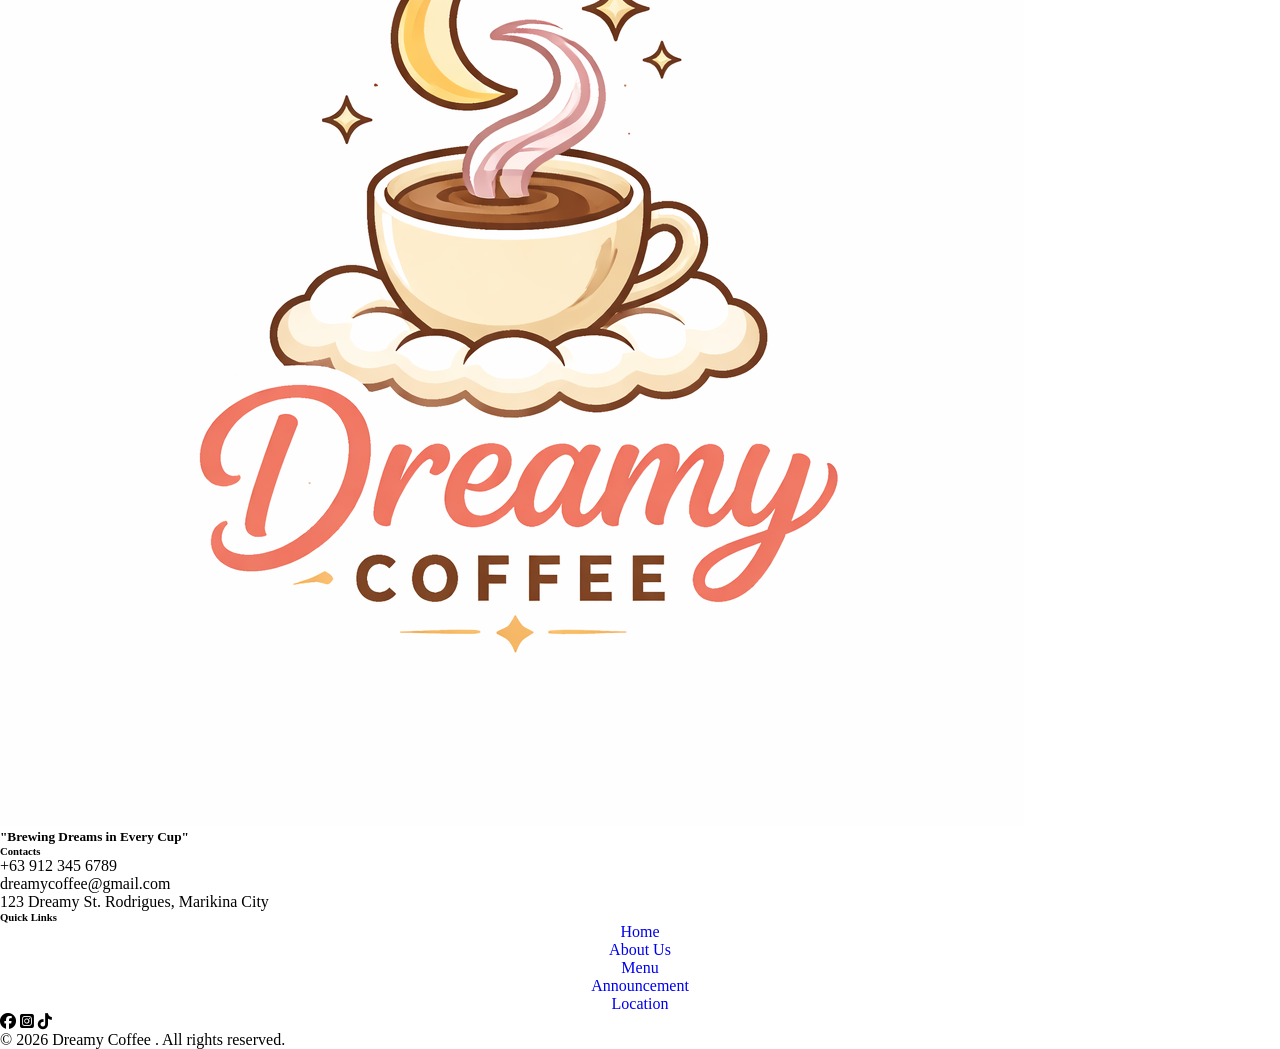
==== commit d641f51b: "Add footer section to index.html Added footer section with contact information and quick links." ====
--- a/index.html
+++ b/index.html
@@ -10,6 +10,8 @@
     <link rel="preconnect" href="https://fonts.googleapis.com">
     <link rel="preconnect" href="https://fonts.gstatic.com" crossorigin>
     <link href="https://fonts.googleapis.com/css2?family=Poppins:wght@400;600;700&display=swap" rel="stylesheet">
+
+    <link rel="stylesheet" href="https://cdnjs.cloudflare.com/ajax/libs/font-awesome/6.5.0/css/all.min.css">
 </head>
 <body>
     <!-- Header Section -->
@@ -453,12 +455,44 @@
                     <div class="contact-info">
                         <p><b>Address:</b> 123 Dreamy St. Rodrigues, Marikina City</p>
                         <p><b>Contact:</b> (02) 1234-5678 | +63 912 345 6789</p>
-                        <p><b>Brewing Hours:</b> 8:00 AM - 9:00 PM</p>
+                        <p><b>Brewing Hours:</b> Monday - Saturday | 8:00 AM - 9:00 PM</p>
                     </div>
                 </div>
             </div>
         </div>
     </section>
+
+    <!-- Footer Section -->
+     <footer class="footer-container">
+        <div class="logo-tagline">
+            <img src="dreamyCoffee_logo.webp" alt="Dreamy coffee shop logo">
+            <h5>"Brewing Dreams in Every Cup"</h5>
+        </div>
+        <div class="footer-contacts">
+            <h6>Contacts</h6>
+            <p>+63 912 345 6789</p>
+            <p>dreamycoffee@gmail.com</p>
+            <p>123 Dreamy St. Rodrigues, Marikina City</p>
+        </div>
+        <div class="quick-links">
+            <h6>Quick Links</h6>
+            <ul>
+                <li><a href="#home">Home</a></li>
+                <li><a href="#about">About Us</a></li>
+                <li><a href="#menu">Menu</a></li>
+                <li><a href="#announcement">Announcement</a></li>
+                <li><a href="#location">Location</a></li>
+            </ul>
+        </div>
+        <div class="social-media">
+            <i class="fa-brands fa-facebook"></i>
+            <i class="fa-brands fa-square-instagram"></i>
+            <i class="fa-brands fa-tiktok"></i>
+        </div>
+        <div class="copyright">
+            <p>&copy; 2026 Dreamy Coffee . All rights reserved.</p>
+        </div>
+     </footer>
 
     <script src="script.js"></script>
 </body>
--- a/style.css
+++ b/style.css
@@ -151,7 +151,8 @@
 /* Home Section */
 .home {
     background-image: url(backgroundPic_DC.webp);
-    height: 80vh;
+    height: auto;
+    min-height: 100vh;
     background-repeat: no-repeat;
     background-size: cover;
     background-position: center;
@@ -188,7 +189,11 @@
 /* About Us Section */
 .aboutUs-Section {
     background-color: #FFFDF5;
-    height: 100vh;
+    height: auto;           /* Palitan ang 100vh ng auto */
+    min-height: 100vh;      /* Opsyonal: Para siguradong sakop ang buong screen kung maikli ang text */
+    padding: 60px 0;        /* Dagdagan ng padding para may huminga sa taas at baba */
+    display: flex;
+    align-items: center;
 }
 
 .aboutUs {
@@ -196,9 +201,10 @@
     flex-direction: column;
     justify-content: center;
     align-items: center;
-    padding: 60px 40px;
+    padding: 20px 40px;     /* Bawasan ang top/bottom padding dito dahil may padding na ang section */
     gap: 5vh;
-}
+    width: 100%;            /* Siguraduhing sakop ang lapad */
+}   
 
 .title-paragraph {
     display: flex;
@@ -271,10 +277,9 @@
 
 @media (min-width: 1024px) {
     .aboutUs-Section {
-        height: auto;
-        min-height: 90vh; 
-        display: flex;
-        align-items: center;
+        height: auto;       /* Siguraduhin na auto pa rin dito */
+        min-height: 100vh; 
+        padding: 100px 0;   /* Mas malaking space sa desktop */
     }
 
     .aboutUs {
@@ -313,8 +318,8 @@
     }
 
     .aboutUs-picture img {
-        width: 350px;           
-        height: 480px;
+        max-width: 100%;           
+        height: auto;
         border-radius: 50% / 40%; 
         box-shadow: 20px 20px 60px rgba(78, 52, 46, 0.1);
     }
@@ -322,7 +327,7 @@
 
 /* Menu Section */
 .menu {
-    min-height: 100vh;
+    height: auto;
     background-color: #D6C2B0;
     display: flex;
     flex-direction: column;
@@ -660,6 +665,10 @@
 
 /* --- TABLET VIEW (768px and up) --- */
 @media screen and (min-width: 768px) {
+    menu {
+        height: auto;
+        min-height: 100vh;
+    }
     .menu-title {
         margin-top: 5%; 
         font-size: 2.5rem;
@@ -744,11 +753,12 @@
 /* Announcement section */
 .announcement {
     background-color: #FFFDF5;
-    min-height: 90vh;
+    min-height: 100vh;
+    height: auto;
     display: flex;
     justify-content: center;
     align-items: center;
-    padding: 25% 40px;
+    padding: 60px 20px;
 }
 
 .announcement-container {
@@ -756,13 +766,15 @@
     display: flex;
     flex-direction: column;
     align-items: center;
-    padding: 50px 30px;
-    width: 100%;
-    max-width: 450px;
-    border-radius: 50px;
+    padding: 40px 25px;
+
+    max-width: 500px; 
+    margin: 0 auto; 
+    
+    border-radius: 40px;
     box-shadow: 0 15px 35px rgba(0, 0, 0, 0.3);
     text-align: start;
-    gap: 50px;
+    gap: 30px;
 }
 
 .annoucement-title {
@@ -774,7 +786,7 @@
 }
 
 .announcement-content {
-    margin-top: 40px;
+    margin-top: 20px;
     display: flex;
     flex-direction: column;
     gap: 10px;
@@ -823,7 +835,7 @@
 
 .announcement-img img {
     width: 100%;
-    max-width: 400px;
+    max-width: 100%;
     border-radius: 20px;
     border: 2px solid #FFFDF5;
 }
@@ -831,55 +843,76 @@
 /* --- TABLET & DESKTOP (768px and up) --- */
 @media screen and (min-width: 768px) {
     .announcement {
-        padding: 60px 20px;
+        padding: 80px 0; 
         min-height: 80vh;
+        display: flex;
+        align-items: center;
     }
 
     .announcement-container {
+        display: flex;      
         flex-direction: row; 
-        max-width: 1000px; 
+        align-items: center;
+        justify-content: center;
+        
+        max-width: 1100px;   
+        width: 90%;
+        margin: 0 auto;     
         padding: 60px;
-        gap: 70px; 
-        align-items: center;
-        text-align: left; 
-    }
-
-    .content, .announcement-img {
-        flex: 1;
-    }
-
-    .annoucement-title {
-        text-align: center;
-        padding: 0;
-        margin-bottom: 15px;
-        font-size: 26px;
-    }
-
+        gap: 80px;          
+        
+        border-radius: 50px;
+        text-align: left;   
+    }
+
+    .content {
+        flex: 1.2;       
+        display: flex;
+        flex-direction: column;
+        align-items: flex-start; 
+    }
+
+    .announcement-img {
+        flex: 1;   
+        display: flex;
+        justify-content: center;
+        min-width: 350px;
+    }
+
+    .announcement-img img {
+        width: 100%;
+        max-width: 450px; 
+        height: auto;
+        border-radius: 30px;
+        box-shadow: 20px 20px 60px rgba(0,0,0,0.1);
+    }
+
+    .annoucement-title, 
     .announcement-content {
-        margin-top: 20px;
+        text-align: left;
+        margin-top: 0;
+    }
+
+    .annoucement-title h3 {
+        font-size: 2rem;
+        margin-bottom: 10px;
     }
 
     .announcement-content h2 {
-        font-size: 30px;
-        line-height: 1.2;
-        margin-bottom: 10px;
-    }
-
-    .announcement-img img {
-        max-width: 100%;
-        border-radius: 30px;
+        font-size: 2.3rem; 
+        line-height: 1.1;
     }
 
     .announcement-content a {
         justify-content: flex-start; 
     }
 }
-
 
 /* Location Section */
 .location {
     background-color:  #D6C2B0;
-    min-height: 90vh;
+    min-height: 100vh;
+    height: auto;
     padding: 20% 40px;
 }
 
